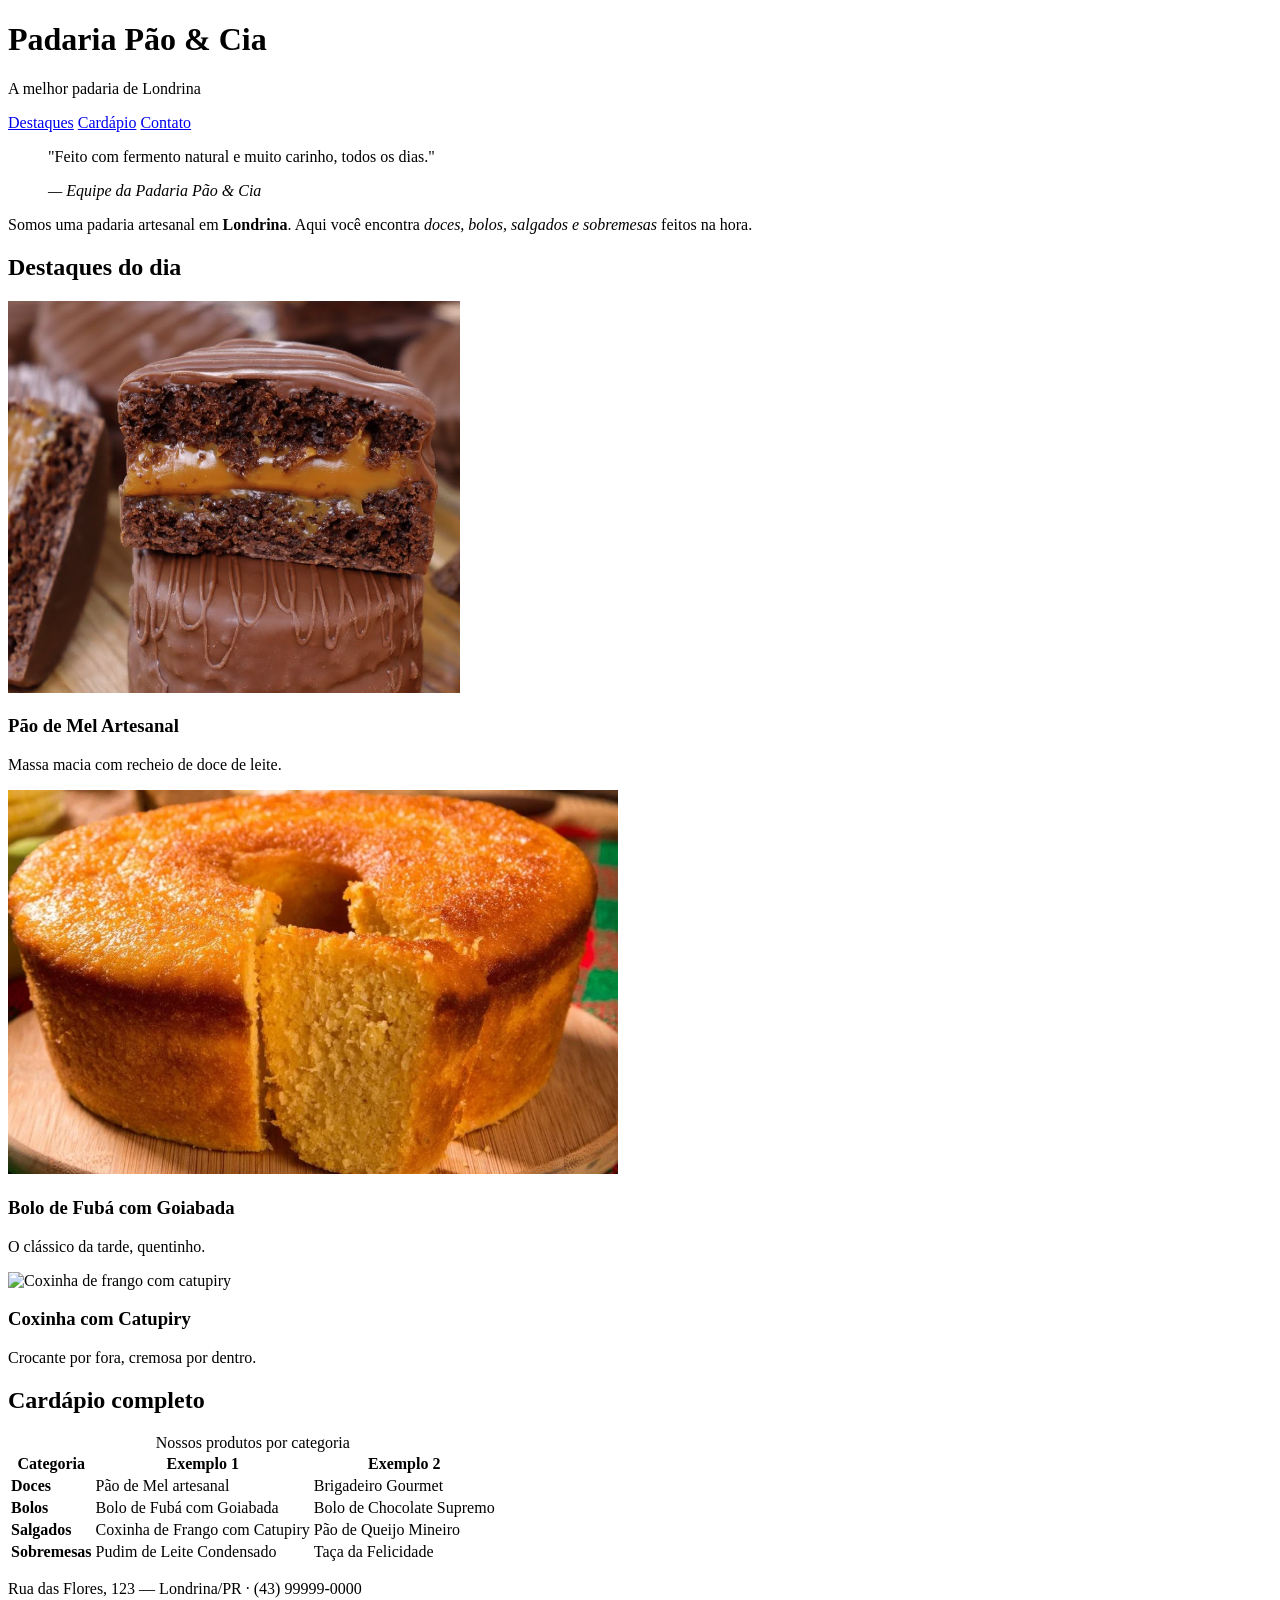
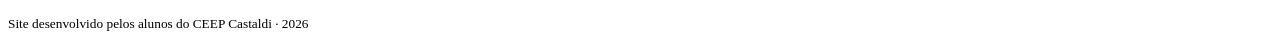
==== index.html @ b7b9a1a7 "ok" ====
<!DOCTYPE html>
<html lang="pt-BR">
<head>
    <meta charset="UTF-8">
    <meta name="viewport" content="width=device-width, initial-scale=1.0">
    <title>Padaria em Londrina</title>
    <link rel="stylesheet" href="style.css">
</head>
<body>

    <!-- CABEÇALHO: identidade + menu de navegação -->
    <header class="cabecalho">
        <h1>Padaria Pão &amp; Cia</h1>
        <p class="subtitulo">A melhor padaria de Londrina</p>
        <nav class="menu">
            <a href="#destaques">Destaques</a>
            <a href="#cardapio">Cardápio</a>
            <a href="#contato">Contato</a>
        </nav>
    </header>

    <main>

        <!-- APRESENTAÇÃO: tags de autoria (blockquote, cite, strong, em) -->
        <section class="intro">
            <blockquote>
                <p>"Feito com fermento natural e muito carinho, todos os dias."</p>
                <cite>— Equipe da Padaria Pão &amp; Cia</cite>
            </blockquote>
            <p>Somos uma padaria artesanal em <strong>Londrina</strong>. Aqui você encontra
               <em>doces, bolos, salgados e sobremesas</em> feitos na hora.</p>
        </section>

        <!-- DESTAQUES: cards em Flexbox -->
        <section id="destaques" class="destaques">
            <h2>Destaques do dia</h2>
            <div class="cards">
                <article class="card">
                    <!-- Troque a URL abaixo pelo caminho da sua foto: src="img/pao-de-mel.jpg" -->
                    <img src="Captura de tela_2026-08-07_08-27-28.png" alt="Pão de mel artesanal coberto com chocolate">
                    <h3>Pão de Mel Artesanal</h3>
                    <p>Massa macia com recheio de doce de leite.</p>
                </article>
                <article class="card">
                    <img src="bolo de fuba" alt="Fatia de bolo de fubá com goiabada">
                    <h3>Bolo de Fubá com Goiabada</h3>
                    <p>O clássico da tarde, quentinho.</p>
                </article>
                <article class="card">
                    <img src="https://placehold.co/300x200?text=Coxinha" alt="Coxinha de frango com catupiry">
                    <h3>Coxinha com Catupiry</h3>
                    <p>Crocante por fora, cremosa por dentro.</p>
                </article>
            </div>
        </section>

        <!-- CARDÁPIO: a tabela original, agora semântica e estilizada -->
        <section id="cardapio" class="cardapio">
            <h2>Cardápio completo</h2>
            <table class="tabela-cardapio">
                <caption>Nossos produtos por categoria</caption>
                <thead>
                    <tr>
                        <th scope="col">Categoria</th>
                        <th scope="col">Exemplo 1</th>
                        <th scope="col">Exemplo 2</th>
                    </tr>
                </thead>
                <tbody>
                    <tr>
                        <td><strong>Doces</strong></td>
                        <td>Pão de Mel artesanal</td>
                        <td>Brigadeiro Gourmet</td>
                    </tr>
                    <tr>
                        <td><strong>Bolos</strong></td>
                        <td>Bolo de Fubá com Goiabada</td>
                        <td>Bolo de Chocolate Supremo</td>
                    </tr>
                    <tr>
                        <td><strong>Salgados</strong></td>
                        <td>Coxinha de Frango com Catupiry</td>
                        <td>Pão de Queijo Mineiro</td>
                    </tr>
                    <tr>
                        <td><strong>Sobremesas</strong></td>
                        <td>Pudim de Leite Condensado</td>
                        <td>Taça da Felicidade</td>
                    </tr>
                </tbody>
            </table>
        </section>

    </main>

    <!-- RODAPÉ -->
    <footer id="contato" class="rodape">
        <p>Rua das Flores, 123 — Londrina/PR · (43) 99999-0000</p>
        <p><small>Site desenvolvido pelos alunos do CEEP Castaldi · 2026</small></p>
    </footer>

</body>
</html>
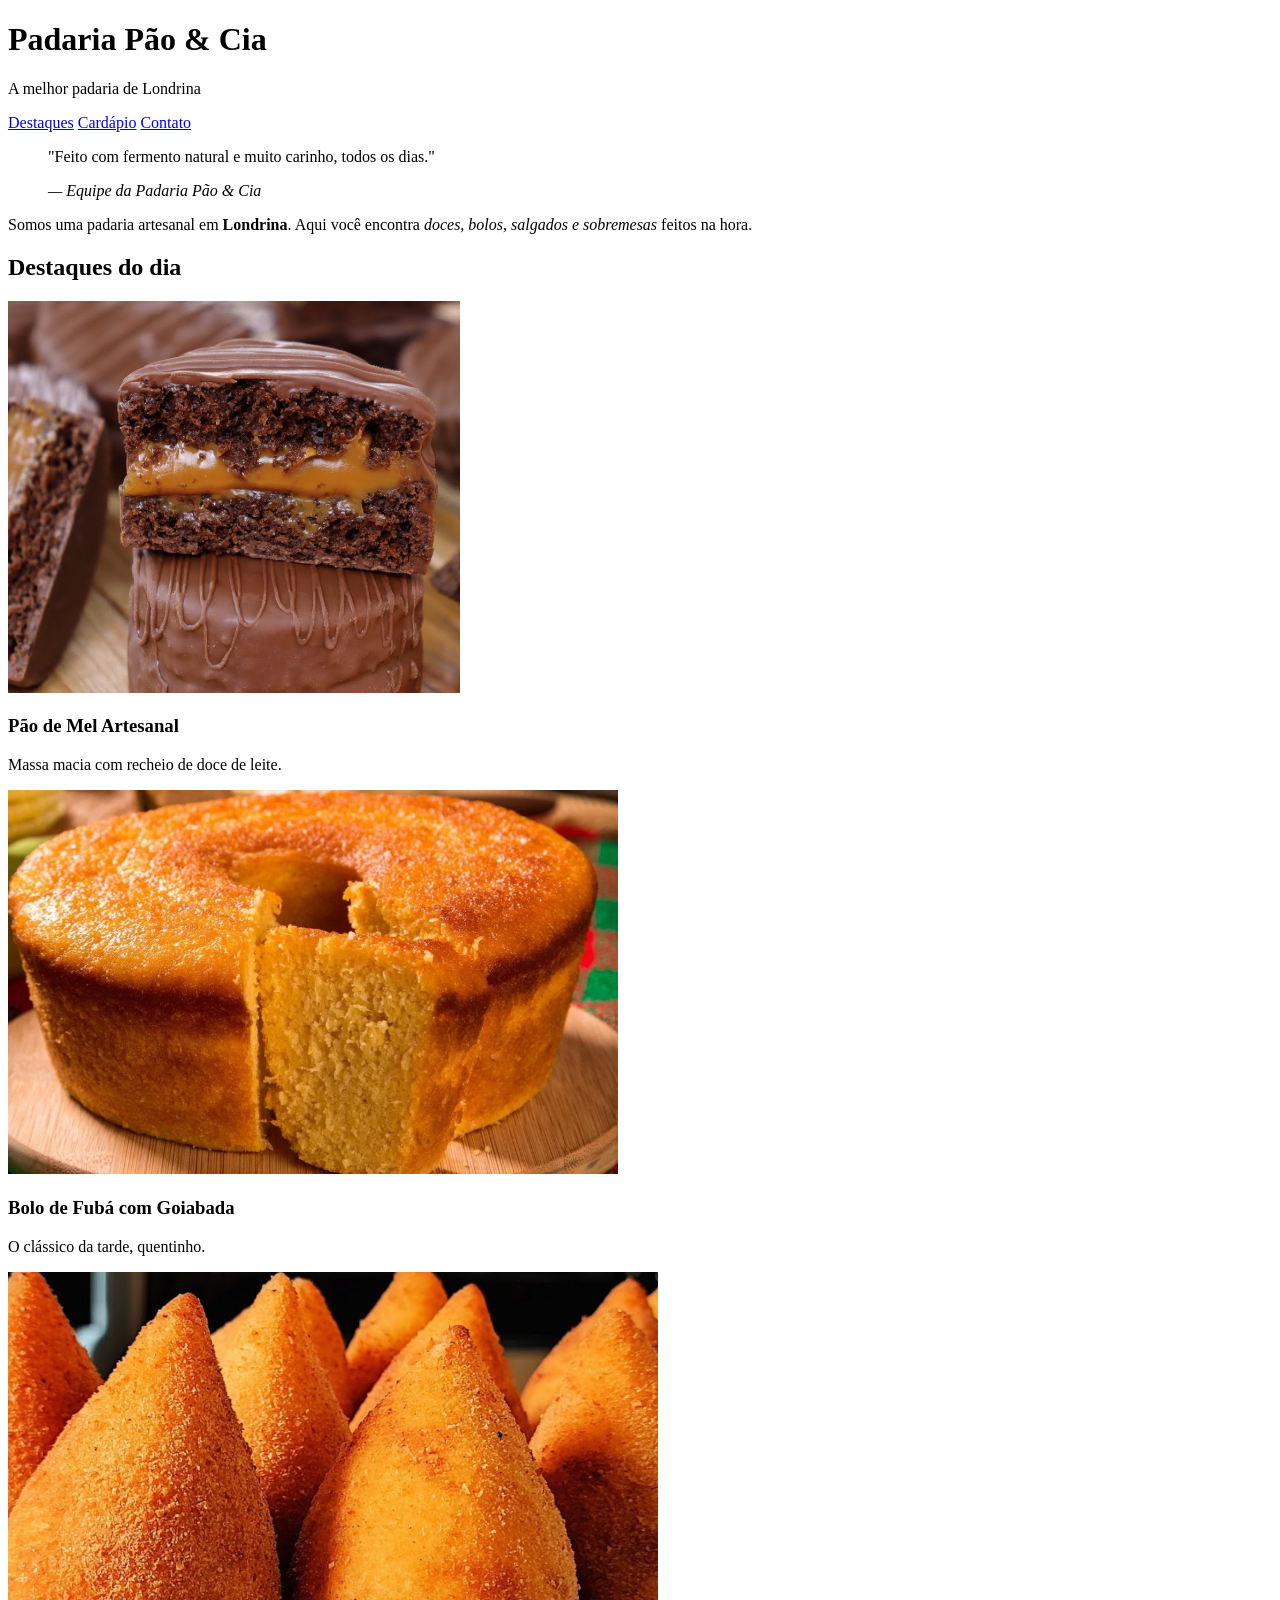
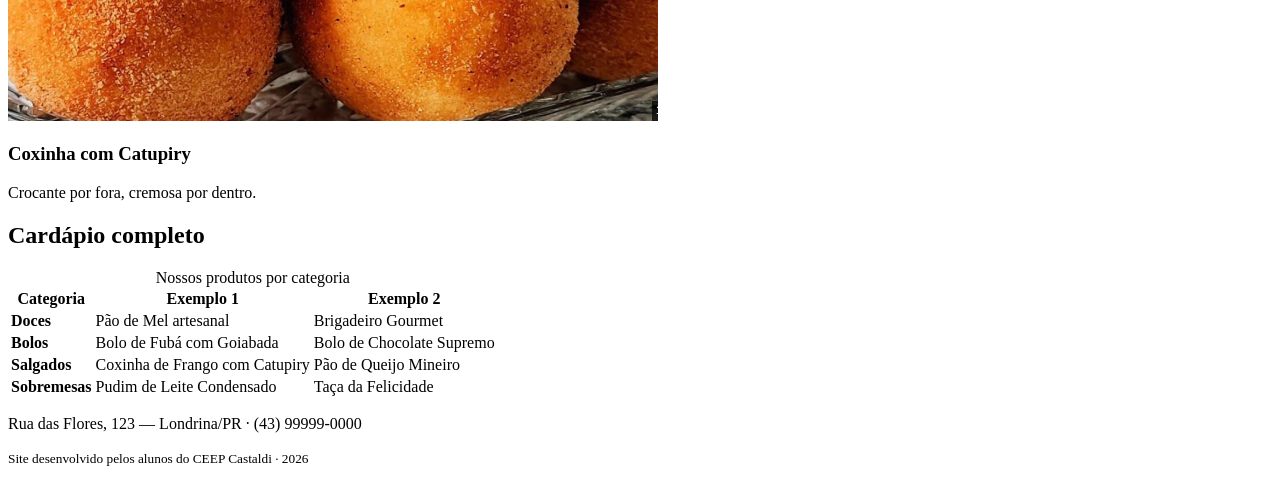
==== commit d84a53b9: "ok" ====
--- a/index.html
+++ b/index.html
@@ -47,7 +47,7 @@
                     <p>O clássico da tarde, quentinho.</p>
                 </article>
                 <article class="card">
-                    <img src="https://placehold.co/300x200?text=Coxinha" alt="Coxinha de frango com catupiry">
+                    <img src="coxinha" alt="Coxinha de frango com catupiry">
                     <h3>Coxinha com Catupiry</h3>
                     <p>Crocante por fora, cremosa por dentro.</p>
                 </article>
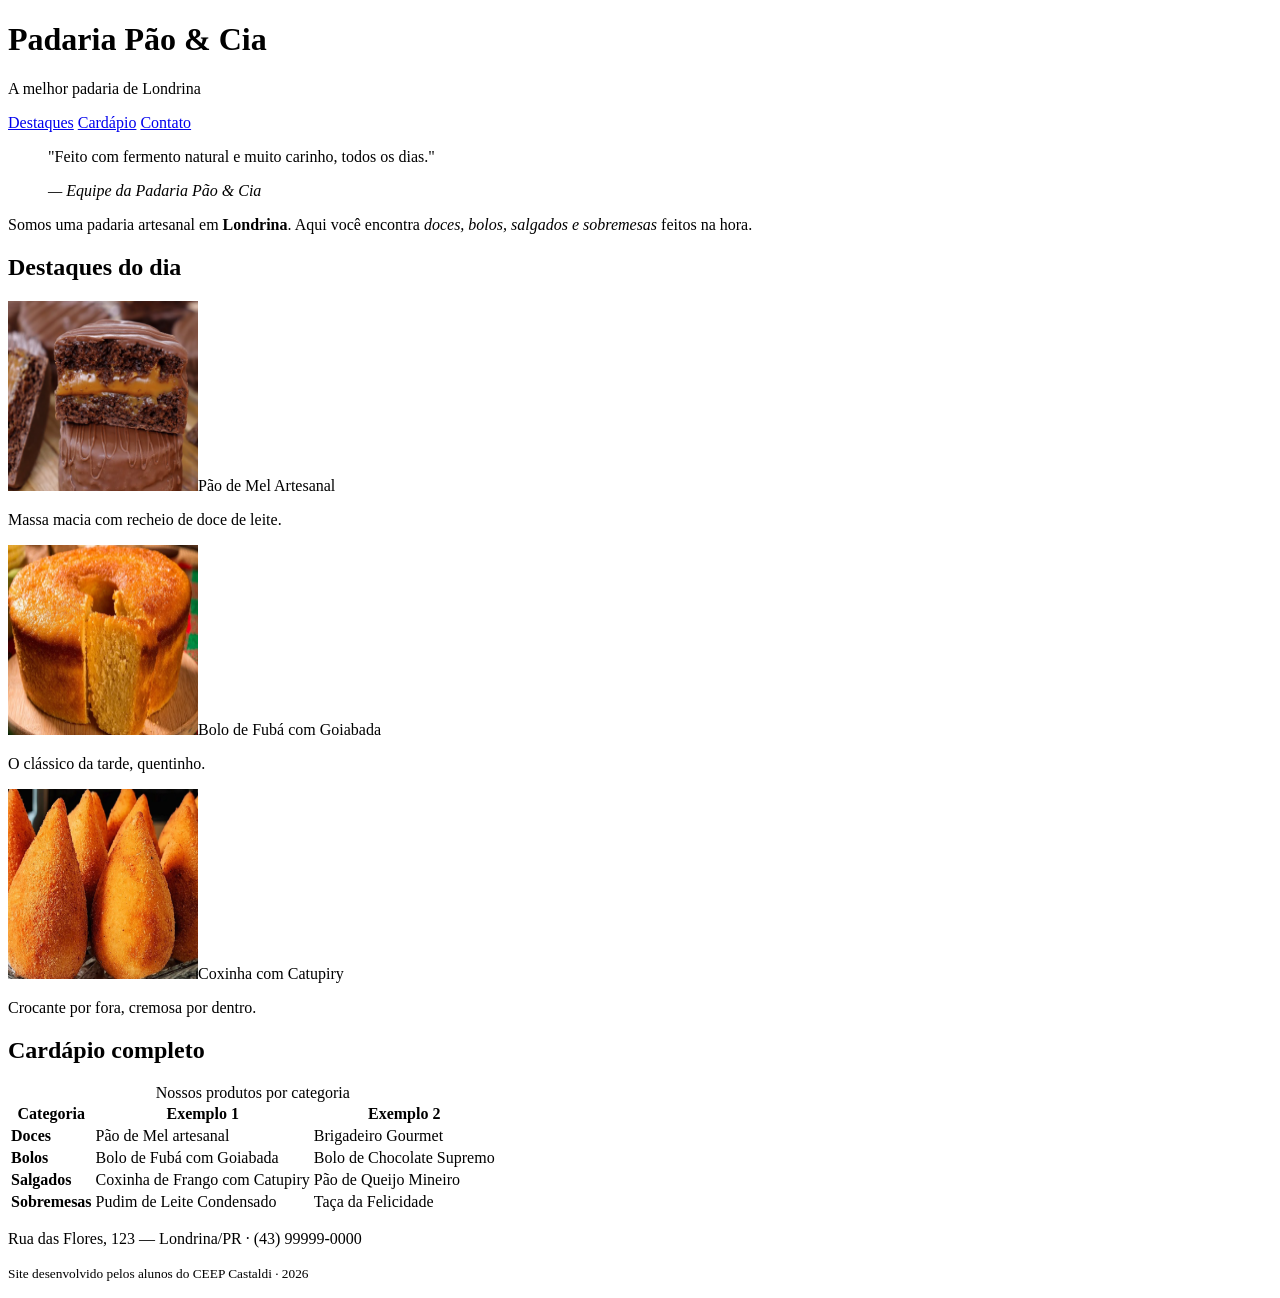
==== commit 423e6f72: "ok" ====
--- a/index.html
+++ b/index.html
@@ -37,17 +37,17 @@
             <div class="cards">
                 <article class="card">
                     <!-- Troque a URL abaixo pelo caminho da sua foto: src="img/pao-de-mel.jpg" -->
-                    <img src="Captura de tela_2026-08-07_08-27-28.png" alt="Pão de mel artesanal coberto com chocolate">
+                    <img src="Captura de tela_2026-08-07_08-27-28.png" alt="Pão de mel artesanal coberto com chocolate"width="190" height="190"
                     <h3>Pão de Mel Artesanal</h3>
                     <p>Massa macia com recheio de doce de leite.</p>
                 </article>
                 <article class="card">
-                    <img src="bolo de fuba" alt="Fatia de bolo de fubá com goiabada">
+                    <img src="bolo de fuba" alt="Fatia de bolo de fubá com goiabada"width="190" height="190"
                     <h3>Bolo de Fubá com Goiabada</h3>
                     <p>O clássico da tarde, quentinho.</p>
                 </article>
                 <article class="card">
-                    <img src="coxinha" alt="Coxinha de frango com catupiry">
+                    <img src="coxinha" alt="Coxinha de frango com catupiry"width="190" height="190"
                     <h3>Coxinha com Catupiry</h3>
                     <p>Crocante por fora, cremosa por dentro.</p>
                 </article>
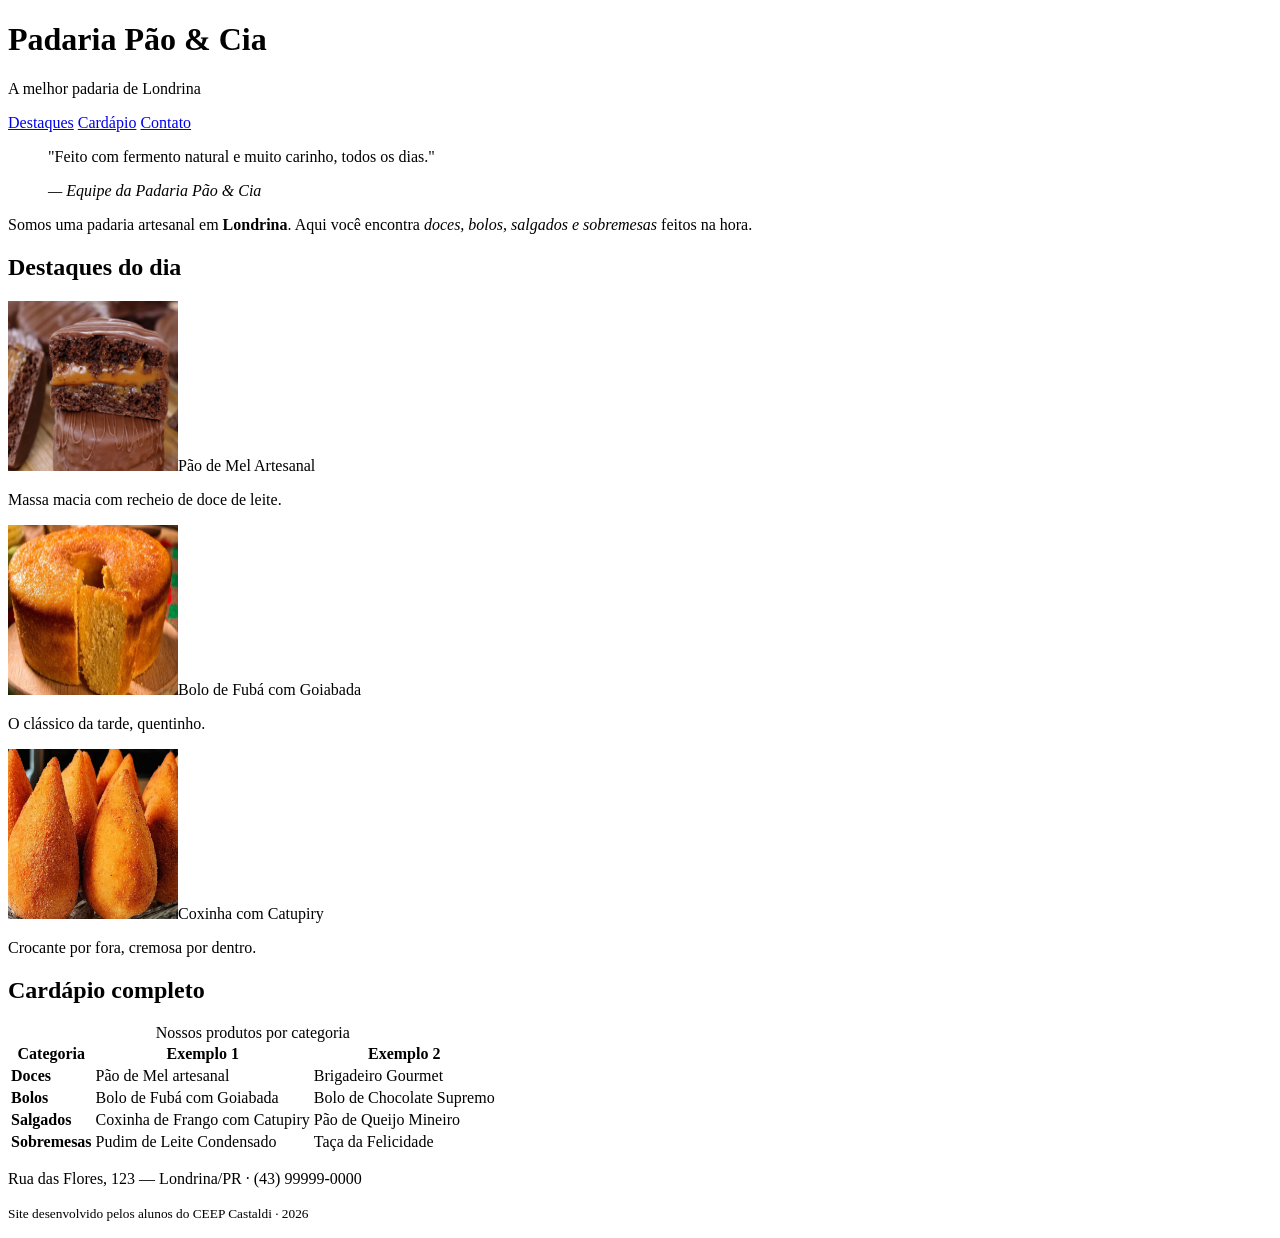
==== commit 72e854da: "ok" ====
--- a/index.html
+++ b/index.html
@@ -37,17 +37,17 @@
             <div class="cards">
                 <article class="card">
                     <!-- Troque a URL abaixo pelo caminho da sua foto: src="img/pao-de-mel.jpg" -->
-                    <img src="Captura de tela_2026-08-07_08-27-28.png" alt="Pão de mel artesanal coberto com chocolate"width="190" height="190"
+                    <img src="Captura de tela_2026-08-07_08-27-28.png" alt="Pão de mel artesanal coberto com chocolate"width="170" height="170"
                     <h3>Pão de Mel Artesanal</h3>
                     <p>Massa macia com recheio de doce de leite.</p>
                 </article>
                 <article class="card">
-                    <img src="bolo de fuba" alt="Fatia de bolo de fubá com goiabada"width="190" height="190"
+                    <img src="bolo de fuba" alt="Fatia de bolo de fubá com goiabada"width="170" height="170"
                     <h3>Bolo de Fubá com Goiabada</h3>
                     <p>O clássico da tarde, quentinho.</p>
                 </article>
                 <article class="card">
-                    <img src="coxinha" alt="Coxinha de frango com catupiry"width="190" height="190"
+                    <img src="coxinha" alt="Coxinha de frango com catupiry"width="170'" height="170"
                     <h3>Coxinha com Catupiry</h3>
                     <p>Crocante por fora, cremosa por dentro.</p>
                 </article>
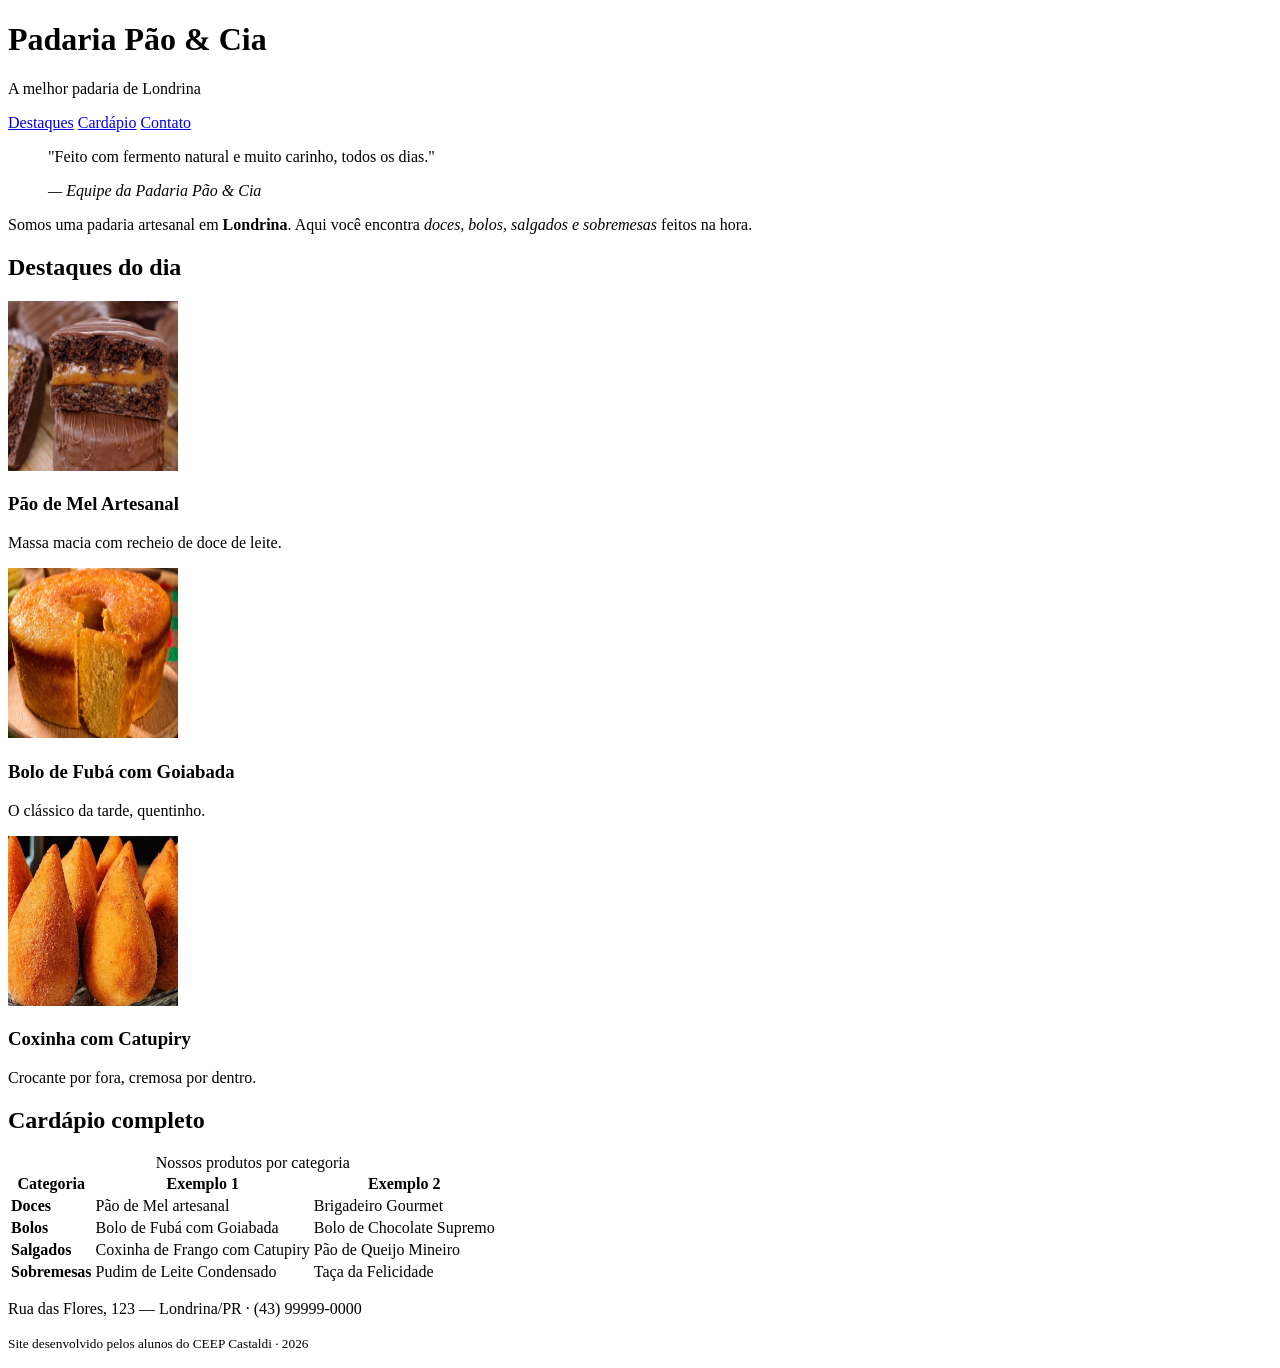
==== commit 350c4bd9: "ok" ====
--- a/index.html
+++ b/index.html
@@ -37,17 +37,17 @@
             <div class="cards">
                 <article class="card">
                     <!-- Troque a URL abaixo pelo caminho da sua foto: src="img/pao-de-mel.jpg" -->
-                    <img src="Captura de tela_2026-08-07_08-27-28.png" alt="Pão de mel artesanal coberto com chocolate"width="170" height="170"
+                    <img src="Captura de tela_2026-08-07_08-27-28.png" alt="Pão de mel artesanal coberto com chocolate"width="170" height="170">
                     <h3>Pão de Mel Artesanal</h3>
                     <p>Massa macia com recheio de doce de leite.</p>
                 </article>
                 <article class="card">
-                    <img src="bolo de fuba" alt="Fatia de bolo de fubá com goiabada"width="170" height="170"
+                    <img src="bolo de fuba" alt="Fatia de bolo de fubá com goiabada"width="170" height="170">
                     <h3>Bolo de Fubá com Goiabada</h3>
                     <p>O clássico da tarde, quentinho.</p>
                 </article>
                 <article class="card">
-                    <img src="coxinha" alt="Coxinha de frango com catupiry"width="170'" height="170"
+                    <img src="coxinha" alt="Coxinha de frango com catupiry"width="170" height="170">
                     <h3>Coxinha com Catupiry</h3>
                     <p>Crocante por fora, cremosa por dentro.</p>
                 </article>
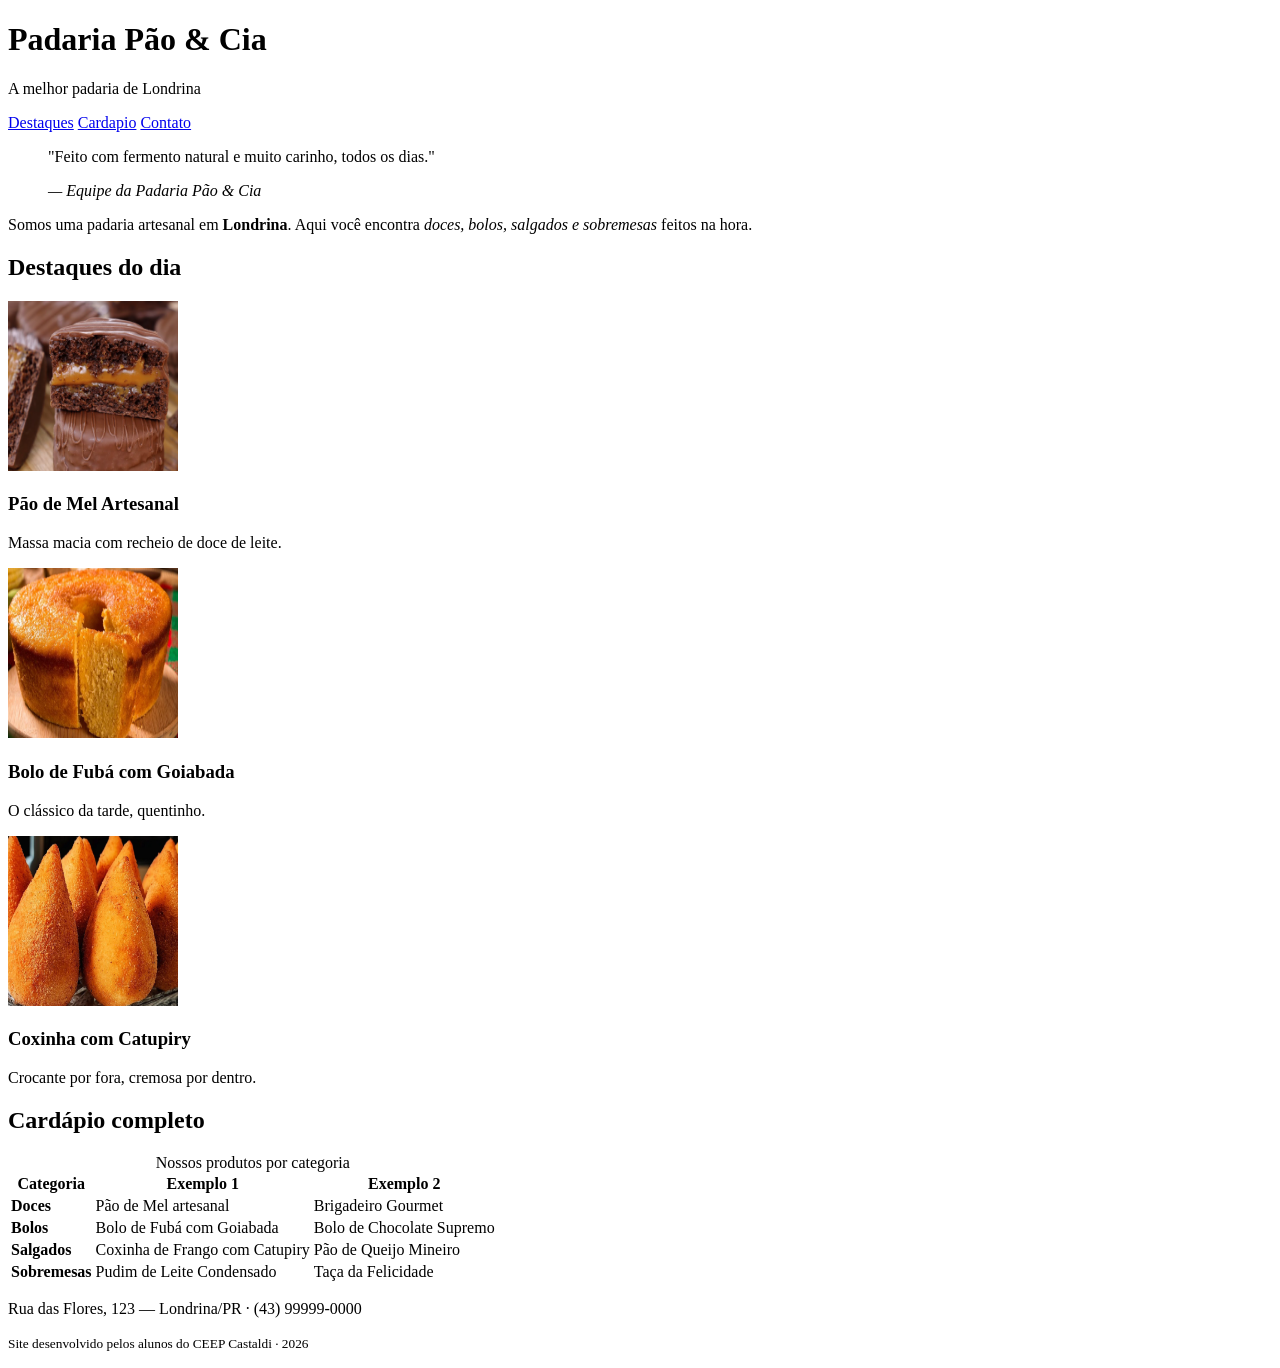
==== commit b6ba4833: "ok" ====
--- a/index.html
+++ b/index.html
@@ -14,7 +14,7 @@
         <p class="subtitulo">A melhor padaria de Londrina</p>
         <nav class="menu">
             <a href="#destaques">Destaques</a>
-            <a href="#cardapio">Cardápio</a>
+            <a href="cardapio.html">Cardapio</a>
             <a href="#contato">Contato</a>
         </nav>
     </header>
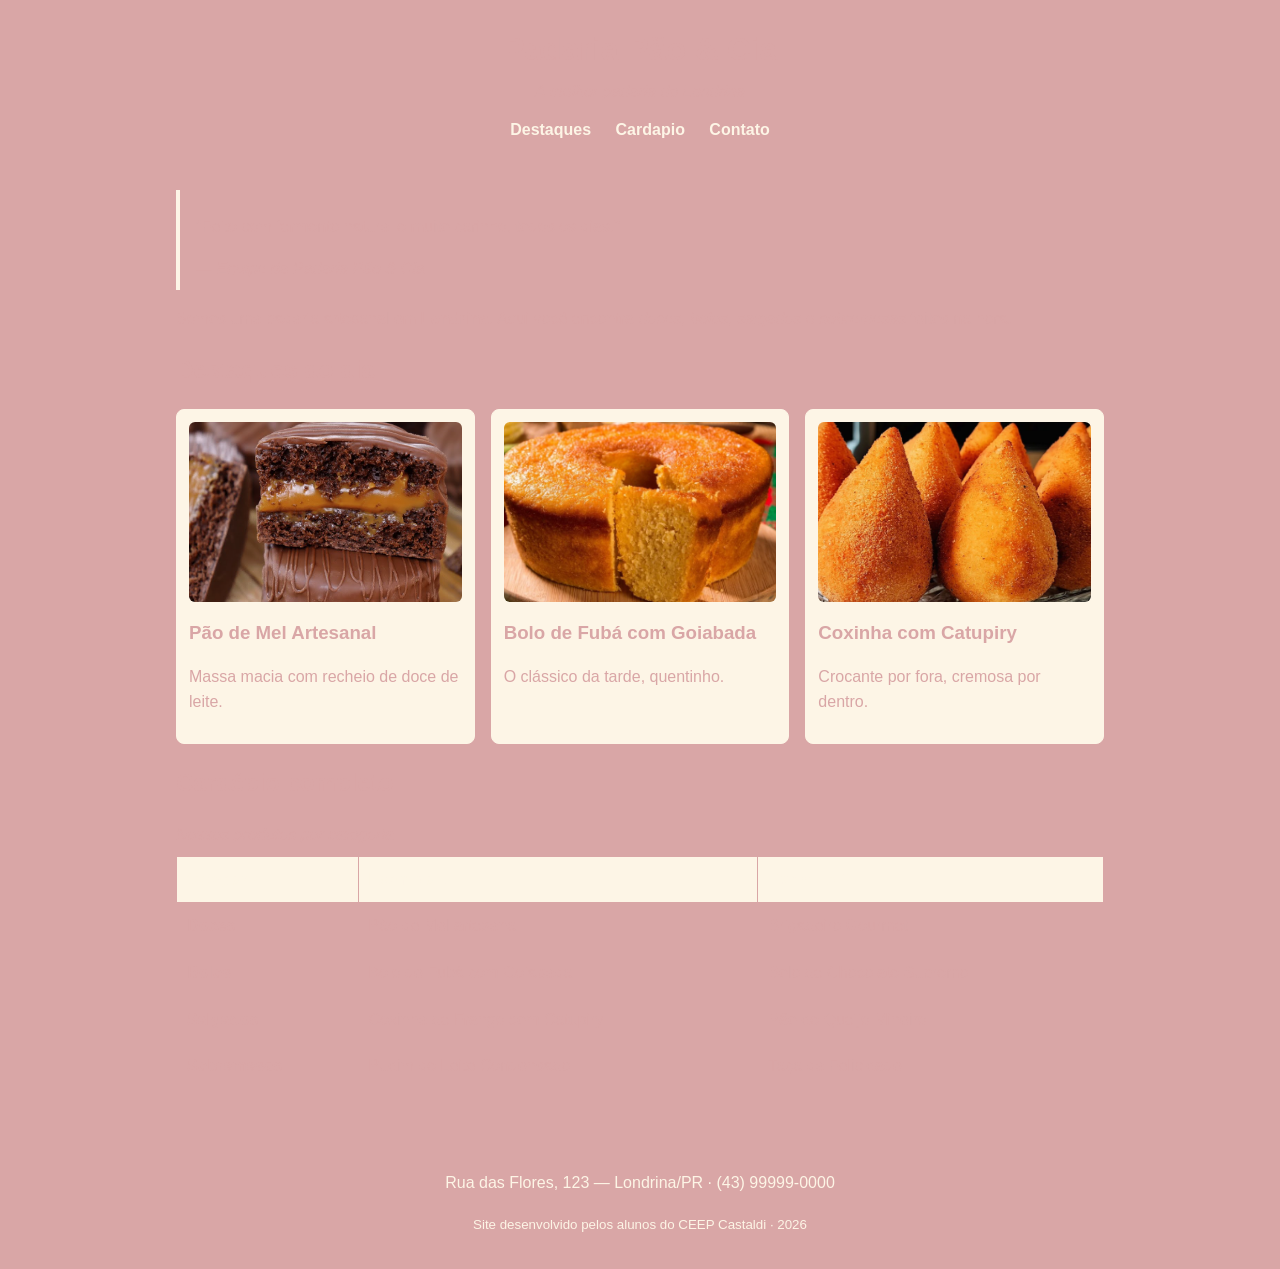
==== commit 8692ffa0: "ok" ====
--- a/index.html
+++ b/index.html
@@ -13,7 +13,7 @@
         <h1>Padaria Pão &amp; Cia</h1>
         <p class="subtitulo">A melhor padaria de Londrina</p>
         <nav class="menu">
-            <a href="#destaques">Destaques</a>
+            <a href="destaques.html">Destaques</a>
             <a href="cardapio.html">Cardapio</a>
             <a href="#contato">Contato</a>
         </nav>
--- a/style.css
+++ b/style.css
@@ -0,0 +1,119 @@
+/* =========================================================
+   PADARIA PÃO & CIA — CSS do Encontro 1
+   Paleta com contraste aprovado no padrão WCAG AA
+   ========================================================= */
+
+/* box-sizing: a largura já inclui padding e borda (Box Model) */
+* {
+    box-sizing: border-box;
+}
+
+body {
+    font-family: Arial, Helvetica, sans-serif;
+    line-height: 1.6;
+    margin: 0;
+    color: #D9A6A6;             /* marrom escuro (texto) */
+    background-color: #D9A6A6;  /* creme (fundo) */
+}
+
+/* ===== Cabeçalho ===== */
+.cabecalho {
+    background-color: #D9A6A6 ;  /* âmbar escuro — texto branco tem contraste AA */
+    color: #D9A6A6;
+    text-align: center;
+    padding: 24px 16px;
+}
+
+.cabecalho h1 {
+    margin: 0;
+}
+
+.subtitulo {
+    margin: 4px 0 12px;
+    font-style: italic;
+}
+
+.menu a {
+    color: #FDF5E6;
+    text-decoration: none;
+    margin: 0 10px;
+    font-weight: bold;
+}
+
+.menu a:hover {
+    text-decoration: underline;
+}
+
+/* ===== Área central ===== */
+main {
+    max-width: 960px;
+    margin: 0 auto;    /* centraliza a página */
+    padding: 24px 16px;
+}
+
+blockquote {
+    border-left: 4px solid #FDF5E6;
+    margin: 0 0 16px;
+    padding: 8px 16px;
+    background-color: #D9A6A6;
+}
+
+/* ===== Cards de destaque (Flexbox) ===== */
+.cards {
+    display: flex;         /* coloca os cards lado a lado */
+    flex-wrap: wrap;       /* quebra a linha em telas menores */
+    gap: 16px;             /* espaço entre os cards */
+}
+
+.card {
+    flex: 1 1 250px;       /* cresce, encolhe, largura base 250px */
+    border: 1px solid #FDF5E6;
+    border-radius: 8px;
+    padding: 12px;
+    background-color: #FDF5E6;
+}
+
+.card img {
+    width: 100%;
+    height: 180px;
+    object-fit: cover;     /* recorta a imagem sem deformar */
+    border-radius: 6px;
+}
+
+.card h3 {
+    margin: 8px 0 4px;
+}
+
+/* ===== Tabela do cardápio ===== */
+.tabela-cardapio {
+    width: 100%;
+    border-collapse: collapse;   /* junta as bordas das células */
+    margin-top: 8px;
+}
+
+.tabela-cardapio caption {
+    text-align: left;
+    font-style: italic;
+    margin-bottom: 8px;
+}
+
+.tabela-cardapio th,
+.tabela-cardapio td {
+    border: 1px solid #D9A6A6;
+    padding: 10px;
+    text-align: left;
+}
+
+.tabela-cardapio thead {
+    background-color: #FDF5E6;
+    color: #FDF5E6;
+}
+
+/* ===== Rodapé ===== */
+.rodape {
+    background-color: #D9A6A6;
+    color: #FDF5E6;
+    text-align: center;
+    padding: 16px;
+    margin-top: 24px;
+}
